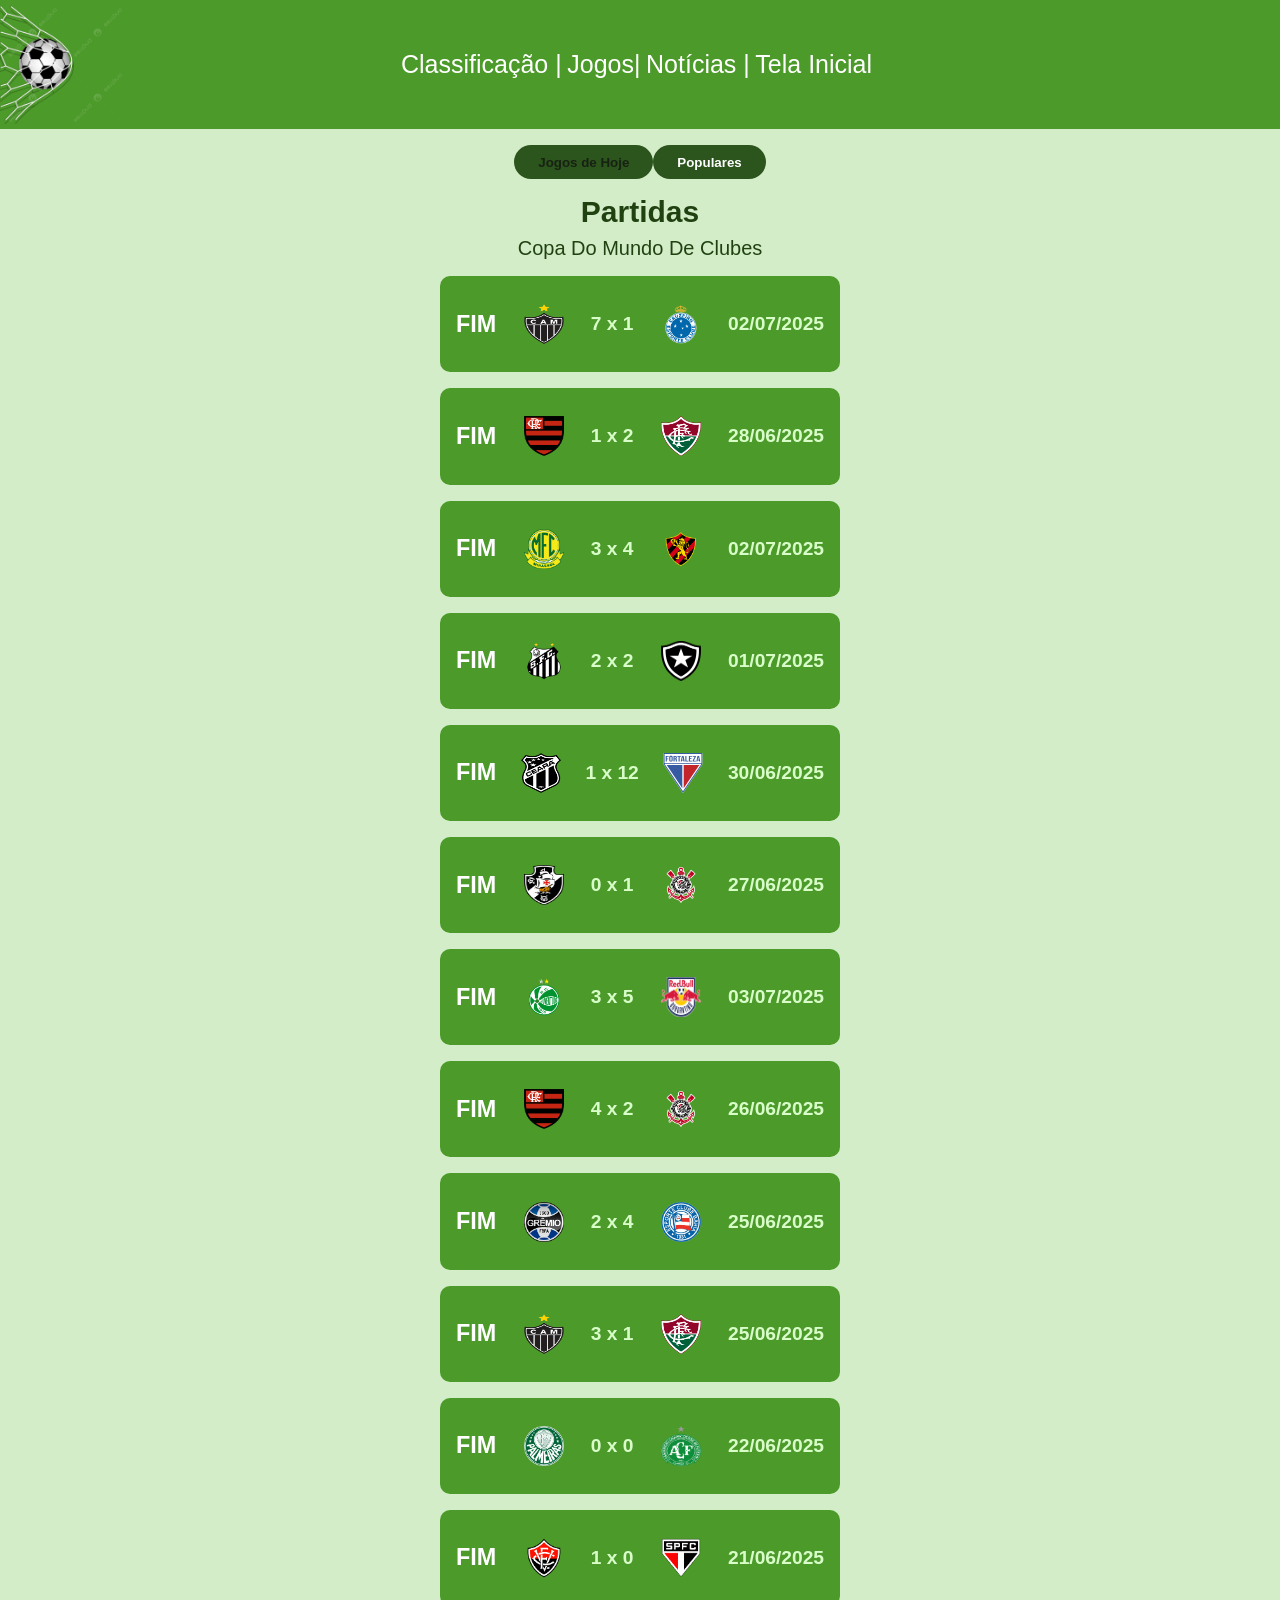
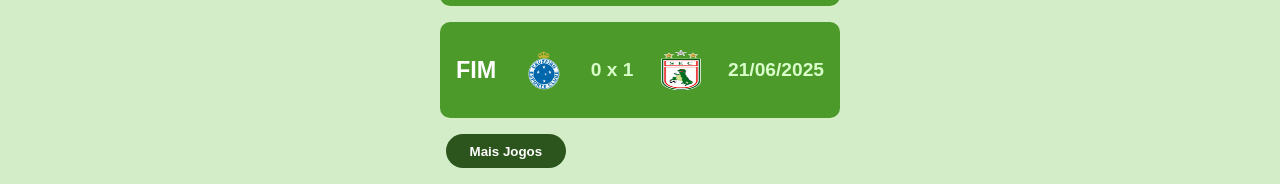
==== Fut.Info-main/projeto/index.html @ eba5ec77 "Add files via upload" ====
<!DOCTYPE html>
<html lang="en">
<head>
    <meta charset="UTF-8">
    <meta name="viewport" content="width=device-width, initial-scale=1.0">
    <title>Jogos Anteriores</title>
    <link rel="stylesheet" href="styles.css">
</head>
<body>
    <header>
      <img class="bola" src="img/bolanogolcerta.png" alt="">
      <a class="palavras-menu" href="http://127.0.0.1:5500/index2.html">Classificação |ㅤ</a>
      <a class="palavras-menu" href="http://127.0.0.1:5500/index.html">Jogosㅤ|ㅤ</a>
      <a class="palavras-menu" href="">Notícias |ㅤ</a>
      <a class="palavras-menu" href="">Tela Inicial ㅤ</a>
    </header>
    <div class="abas">
        <button class="jogosdehoje">Jogos de Hoje</button>
        <span>ㅤ</span>
        <button class="populares">Populares</button>
    </div>
    <h2>Partidas</h2>
    <p>Copa Do Mundo De Clubes</p>
    <div class="partidas">
         <div class="jogo">
            <h3>FIM</h3>
            <img src="img/galão.png" alt="">
            <span>7 x 1</span>
            <img src="img/cruza.png" alt="">
            <span class="data">02/07/2025</span>
        </div>
        <div class="jogo">
            <h3>FIM</h3>
            <img src="img/Flamengo_braz_logo.svg.webp" alt="">
            <span class="">1 x 2</span>
            <img src="img/flumi.webp" alt="">
            <span class="data">28/06/2025</span>
        </div>
         <div class="jogo">
            <h3>FIM</h3>
            <img src="img/Mirassol_FC_logo.png" alt="">
            <span>3 x 4</span>
            <img src="img/recife.png" alt="">
            <span class="data">02/07/2025</span>
        </div>
         <div class="jogo">
            <h3>FIM</h3>
            <img src="img/santos.png" alt="">
            <span class="">2 x 2</span>
            <img src="img/Botafogo_de_Futebol_e_Regatas_logo.svg.webp" alt="">
            <span class="data">01/07/2025</span>
        </div>
        <div class="jogo">
            <h3>FIM</h3>
            <img src="img/Ceará_Sporting_Club_logo.svg.png" alt="">
            <span class="">1 x 12</span>
            <img src="img/fortaleza-1.svg" alt="">
            <span class="data">30/06/2025</span>
        </div>
        <div class="jogo">
            <h3>FIM</h3>
            <img src="img/CRVascodaGama.png" alt="">
            <span>0 x 1</span>
            <img src="img/cori.png" alt="">
            <span class="data">27/06/2025</span>
        </div>
        <div class="jogo">
           <h3>FIM</h3>
            <img src="img/EC_Juventude.svg.png" alt="">
            <span>3 x 5</span>
            <img src="img/RedBullBragantino.png" alt="">
            <span class="data">03/07/2025</span>
        </div>
         <div class="jogo">
            <h3>FIM</h3>
            <img src="img/Flamengo_braz_logo.svg.webp" alt="">
            <span>4 x 2</span>
            <img src="img/cori.png" alt="">
            <span class="data">26/06/2025</span>
        </div>
         <div class="jogo">
            <h3>FIM</h3> 
            <img src="img/Gremio.webp" alt="">
            <span>2 x 4</span>

            <img src="img/Escudo_Bahia.webp" alt="">
            <span class="data">25/06/2025</span>
        </div>
         <div class="jogo">
            <h3>FIM</h3>
            <img src="img/galão.png" alt="">
            <span class="">3 x 1</span>
            <img src="img/flumi.webp" alt="">
            <span class="data">25/06/2025</span>
        </div>
        <div class="jogo">
            <h3>FIM</h3>
            <img src="img/Escudo-do-palmeiras.webp" alt="">
            <span class="">0 x 0</span>
            <img src="img/Escudo_de_2018_da_Chapecoense.png" alt="">
            <span class="data">22/06/2025</span>
        </div>
        <div class="jogo">
            <h3>FIM</h3>
            <img src="img/vitoria.png" alt="">
            <span class="">1 x 0</span>
            <img src="img/sp.png" alt="">
            <span class="data">21/06/2025</span>
        </div>
        <div class="jogo">
            <h3>FIM</h3>
            <img src="img/cruza.png" alt="">
            <span class="">0 x 1</span>
            <img src="img/SousaEC.png" alt="">
          <span class="data">21/06/2025</span>
        </div>
         <span>ㅤㅤㅤ ㅤㅤㅤㅤ</span><button class="jogosanteriores">Mais Jogos</button>
    </div>

</body>
</html>
---- Fut.Info-main/projeto/styles.css ----
body{
    margin: 0;
    font-family: Arial, sans-serif;
    background-color: #d4edc9;
    font-size: 20px;
}
header {
    background-color:  #4c9a2a;
    color: white;
    text-align: center;
    padding: 3rem;
}
.abas{
    display: flex;
    justify-content: center;
    margin: 1rem 0;
    gap: 1 rem;
   
}
.jogosdehoje{
    background-color: #2c541d;
    color: rgb(23, 34, 19);
    border: none;
    padding: 0.6rem 1.5rem;
    border-radius: 20px;
    cursor: pointer;
    font-weight: bold;
}
.populares{

    background-color: #2c541d;
    color: white;
    border: none;
    padding: 0.6rem 1.5rem;
    border-radius: 20px;
    cursor: pointer;
    font-weight: bold;
}
h2, p{
    text-align: center;
    margin: 0.5rem 0;
    color: #204211;
}
.partidas {
    max-width: 400px;
    margin: 1rem auto;
}
.jogo {
    background-color:  #4c9a2a;
    color: white;
    display: flex;
    align-items: center;
    justify-content: space-between;
    padding: 0.7rem 1rem;
    margin-bottom: 1rem;
    border-radius: 10px;
}
.jogo img {
    width: 40px;
    height: 40px;
}
.jogo span{
    font-size: 1.2rem;
    font-weight: bold;
}
button :last-of-type{
display: block;
margin: 1rem auto;
padding: 0.5rem 1.2rem;
background-color: #2c541d;
color: white;
border: none;
border-radius: 20px;
cursor: pointer;
}
.jogosanteriores{
    background-color: #2c541d;
    color: white;
    border: none;
    padding: 0.6rem 1.5rem;
    border-radius: 20px;
    cursor: pointer;
    font-weight: bold;
    align-items: center;
}
.data{
    font-family: arial, sans-serif;
    font-size: 24px;
    font-weight: bold;
    color: #d8fdc9;
}
span{
    color: #d8fdc9;
}
h1{
    color: #d8fdc9;
}
.bola{
  width: 130px;
  position: absolute;
  top: 0%;
  left: 0%;
}
.palavras-menu{
  font-size: 25px;
   color: inherit;
  text-decoration: none; 
 
}
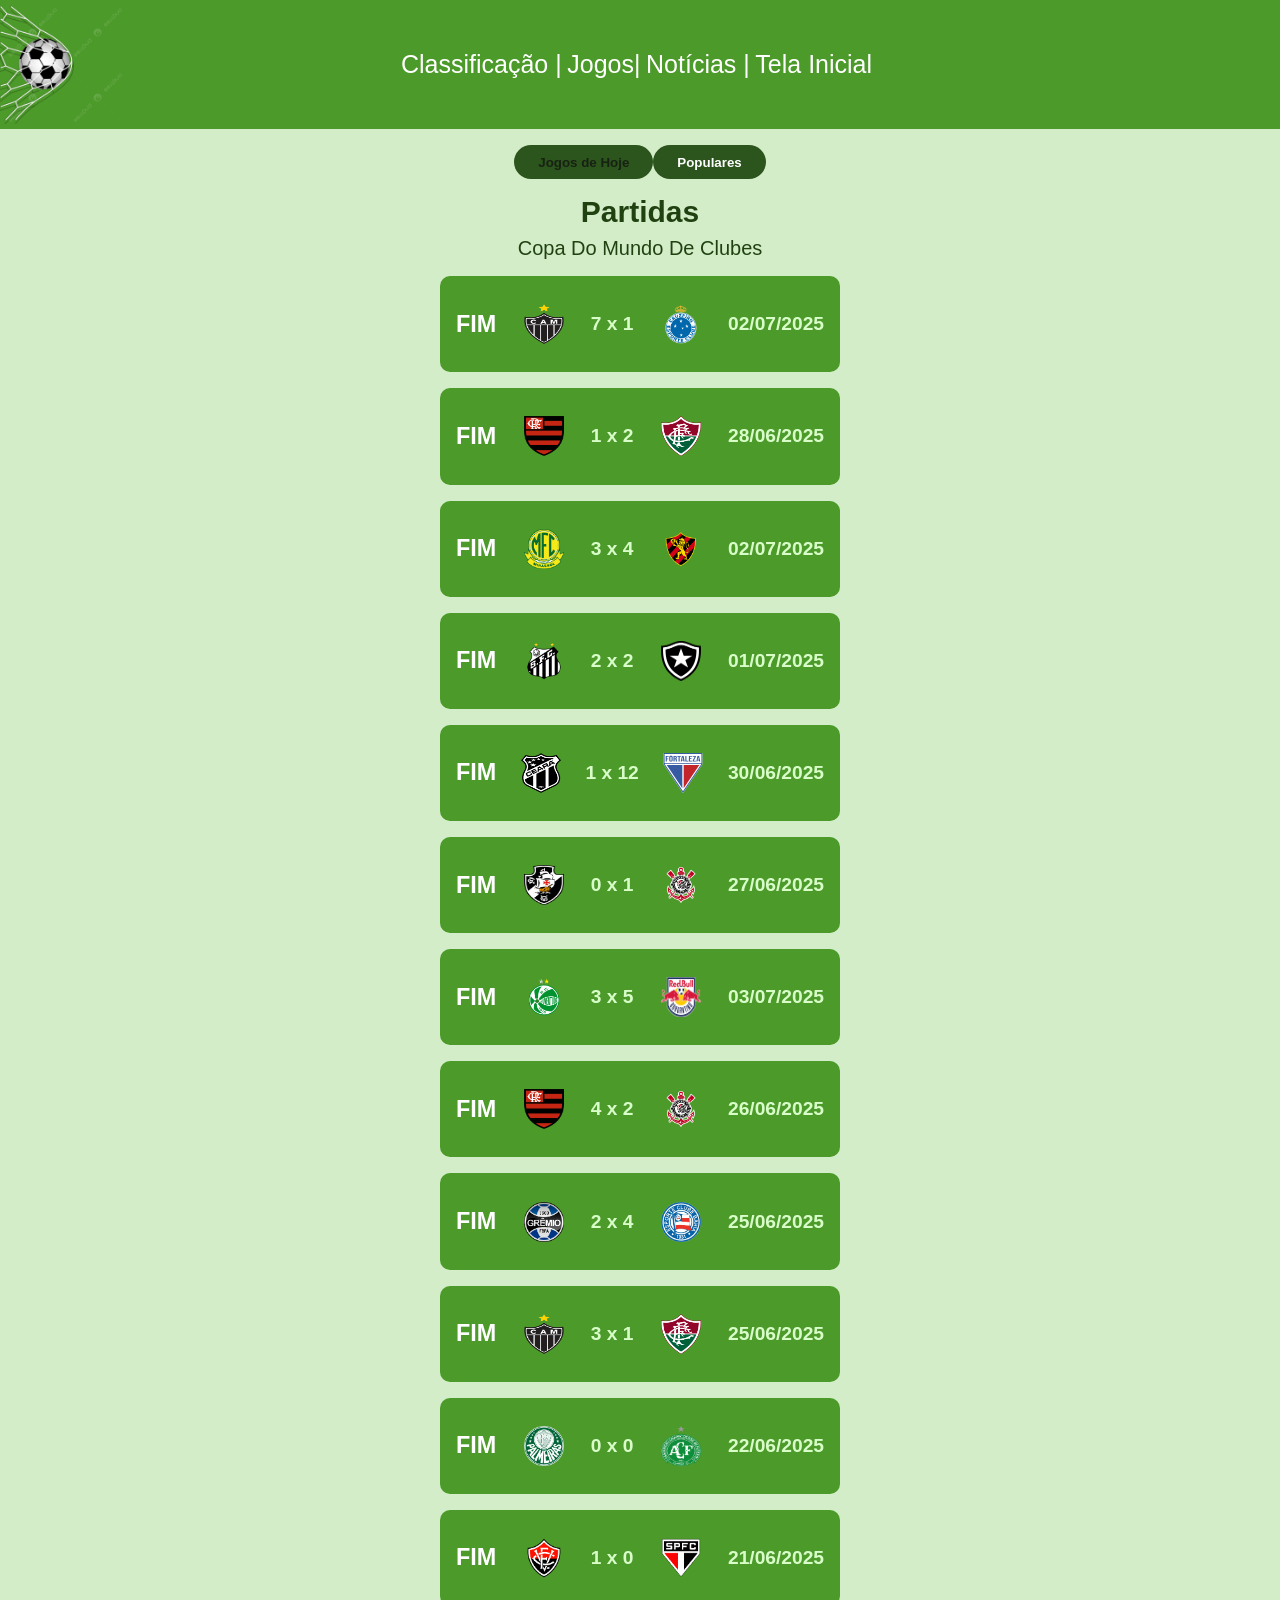
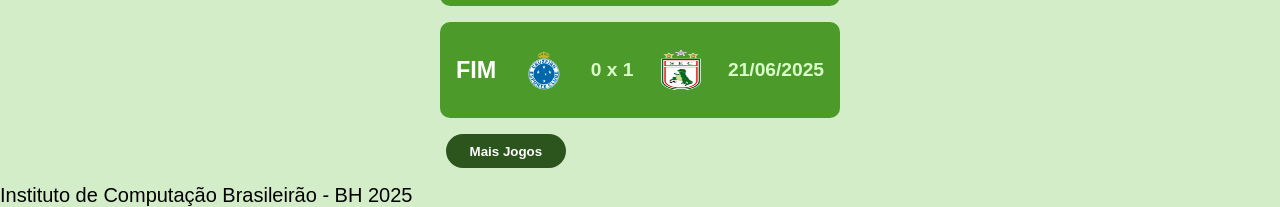
==== commit fd002503: "Update index.html" ====
--- a/Fut.Info-main/projeto/index.html
+++ b/Fut.Info-main/projeto/index.html
@@ -7,13 +7,15 @@
     <link rel="stylesheet" href="styles.css">
 </head>
 <body>
+    <!--Cabeçalho-->
     <header>
       <img class="bola" src="img/bolanogolcerta.png" alt="">
-      <a class="palavras-menu" href="http://127.0.0.1:5500/index2.html">Classificação |ㅤ</a>
-      <a class="palavras-menu" href="http://127.0.0.1:5500/index.html">Jogosㅤ|ㅤ</a>
-      <a class="palavras-menu" href="">Notícias |ㅤ</a>
-      <a class="palavras-menu" href="">Tela Inicial ㅤ</a>
+      <a class="palavras-menu" href="file:///C:/Users/aluno/Downloads/Fut.Info-main/Fut.Info-main/Fut.Info-main/projeto%20(Joao)/index2.html">Classificação |ㅤ</a>
+      <a class="palavras-menu" href="file:///C:/Users/aluno/Downloads/Fut.Info-main/Fut.Info-main/Fut.Info-main/projeto%20(Joao)/index.html">Jogosㅤ|ㅤ</a>
+      <a class="palavras-menu" href="file:///C:/Users/aluno/Downloads/Fut.Info-main/Fut.Info-main/Fut.Info-main/noticias/api.html">Notícias |ㅤ</a>
+      <a class="palavras-menu" href="file:///C:/Users/aluno/Downloads/Fut.Info-main/Fut.Info-main/Fut.Info-main/menu/index.html">Tela Inicial ㅤ</a>
     </header>
+    <!--Selecionar ícone-->
     <div class="abas">
         <button class="jogosdehoje">Jogos de Hoje</button>
         <span>ㅤ</span>
@@ -21,6 +23,7 @@
     </div>
     <h2>Partidas</h2>
     <p>Copa Do Mundo De Clubes</p>
+    <!--Jogos-->
     <div class="partidas">
          <div class="jogo">
             <h3>FIM</h3>
@@ -116,6 +119,9 @@
         </div>
          <span>ㅤㅤㅤ ㅤㅤㅤㅤ</span><button class="jogosanteriores">Mais Jogos</button>
     </div>
+    <footer>
+    Instituto de Computação Brasileirão - BH 2025
+  </footer>
 
 </body>
-</html>+</html>
